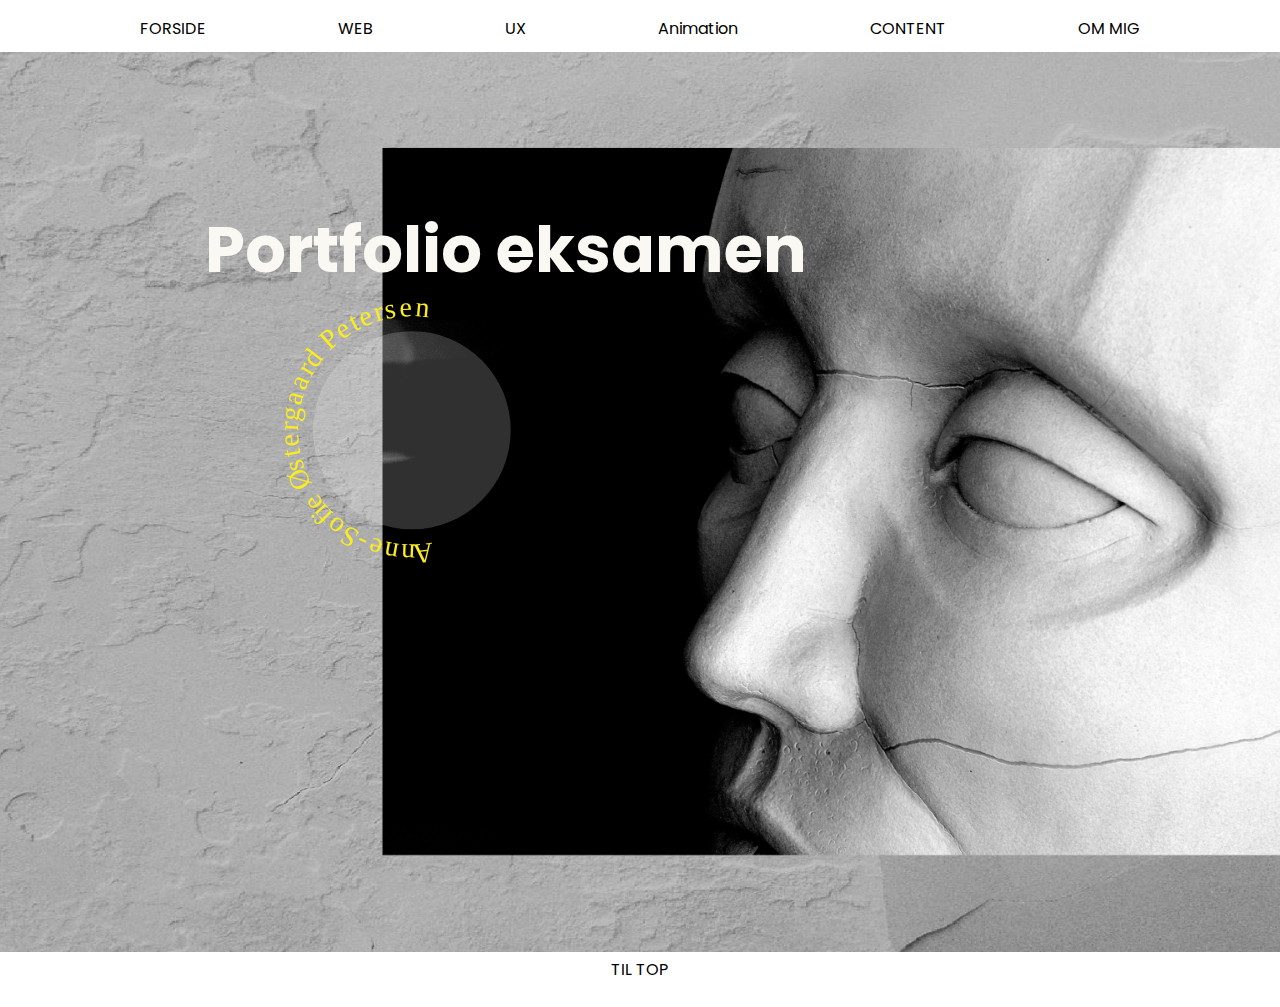
==== index.html @ 6179a80d "logo" ====
<!DOCTYPE html>
<html lang="">

<head>
    <meta charset="utf-8">
    <meta name="viewport" content="width=device-width, initial-scale=1.0">
    <title>Eksamens portfolio</title>
    <link rel="stylesheet" href="Forside.css">
    <link rel="stylesheet" href="main.css">
    <link rel="preconnect" href="https://fonts.gstatic.com">
    <link href="https://fonts.googleapis.com/css2?family=Poppins:wght@200&display=swap" rel="stylesheet">
    <script src="script.js"></script>

</head>

<body>
    <header id="my_header">

        <nav>
            <div id="menuknap" onclick="burgerMenu(this)">
                <div class="bar1"></div>
                <div class="bar2"></div>
                <div class="bar3"></div>
            </div>
            <ul id="menu" class="hidden">
                <li><a href="index.html">FORSIDE</a></li>
                <li><a href="html.html">WEB</a></li>
                <li><a href="grundUX.html">UX</a></li>
                <li><a href="animation.html">Animation</a></li>
                <li><a href="grundindhold.html">CONTENT</a></li>
                <li><a href="ommig.html">OM MIG</a></li>
            </ul>
        </nav>

    </header>
    <section id="first_section">
        <div class="section_wrapper">
            <h1>Portfolio eksamen</h1>
        </div>
        <article id="logo_navn">
            <div class="animation">
                <div id="logo1" class="logo rotation"></div>
            </div>
        </article>
        <!--
        <div class="logo_navn">
            <img src="forside_image/logo.svg" alt="logonavn">
        </div>
-->
    </section>
    <footer id="footer">
        <div class="footer">
            <a href="#my_header">TIL TOP</a>
        </div>
    </footer>
</body>

</html>
---- Forside.css ----
/*
#first_section {
    width: 100vw;
    background-size: cover;
    max-width: none;
    padding-bottom: 0;
}*/


#first_section {
    width: 100%;
    height: 89vh;
    background-image: url(forside_image/baggrund.jpg);
    background-size: cover;
    background-position: 56% 50%;
    max-width: none;
}

#first_section h1 {
    font-family: 'Poppins', sans-serif;
    font-size: 2rem;
    color: #FAF8F2;
    margin: 0;
    padding-left: 10px;
    padding-top: 150px;
}


@media (min-width:500px) {
    #first_section h1 {
        font-family: 'Poppins', sans-serif;
        font-size: 3rem;
        color: #FAF8F2;
        margin: 0;
        padding-left: 10px;
        padding-top: 150px;
    }
}

@media (min-width:730px) {

    #first_section {
        width: 100%;
        height: 100vh;
        background-image: url(forside_image/baggrund.jpg);
        background-size: cover;
        background-position: 50% 50%;
        max-width: none;
    }

    #first_section h1 {
        font-family: 'Poppins', sans-serif;
        font-size: 3.1rem;
        color: #FAF8F2;
        margin: 0;
        padding-left: 50px;
        padding-top: 150px;
    }
}

@media (min-width:830px) {
    #first_section h1 {
        font-family: 'Poppins', sans-serif;
        font-size: 3.2rem;
        color: #FAF8F2;
        margin: 0;
        padding-left: 50px;
        padding-top: 150px;
    }

    /*
#first_section .logo_navn {
    width: 23%;
    height: 29vh;
    position: absolute;
    left: 19vw;
}
*/
}

@media (min-width:880px) {
    #first_section h1 {
        font-family: 'Poppins', sans-serif;
        font-size: 3.5rem;
        color: #FAF8F2;
        margin: 0;
        padding-left: 85px;
        padding-top: 150px;
    }

    /*
    #first_section .logo_navn {
        width: 23%;
        height: 29vh;
        position: absolute;
        left: 19vw;
    }
*/
}

@media (min-width:1000px) {
    #first_section h1 {
        font-family: 'Poppins', sans-serif;
        font-size: 4rem;
        color: #FAF8F2;
        margin: 0;
        padding-left: 205px;
        padding-top: 150px;
    }

    /*
    #first_section .logo_navn {
        width: 23%;
        height: 29vh;
        position: absolute;
        left: 19vw;
    }
*/
}

.logo {
    position: absolute;
    width: 24vw;
    height: 24vw;
    background-image: url(forside_image/logo.svg);
    background-size: 100%;

    top: 22vw;
    left: 19vw;
}


.rotation {
    animation-name: rotation_kf;
    animation-duration: 14s;
    animation-iteration-count: 1;
    animation-timing-function: linear;
    animation-iteration-count: infinite;
}

@keyframes rotation_kf {
    from {
        transform: rotate(0deg);
    }

    to {
        transform: rotate(360deg);
    }
}
---- main.css ----
* {
    box-sizing: border-box;
}


main {
    max-width: 1080px;
    margin: 1.5rem auto;
    /*    margin-top: 1rem;*/
}


body {
    margin: 0;

}

img {
    width: 100%;
    max-width: 100%;
}

section {
    max-width: 1200px;
    margin: 0 auto;
    padding-bottom: 1rem;

}

p {
    font-family: 'Poppins', sans-serif;
    /*    font-family: 'Montserrat';*/
    font-size: 0.8rem;
}

h1 {
    font-family: 'Poppins', sans-serif;
    /*    font-family: 'Playfair Display', serif;*/
    font-size: 2rem;
    color: #FAF8F2;
    margin: 0;
}

h2 {
    color: #555555;
    font-family: 'Poppins', sans-serif;
    /*    font-family: 'Playfair Display', serif;*/
    text-align: left;
    font-size: 1.5rem;
    padding-bottom: 2rem;
    padding-top: 2rem;
    padding-left: 20px;
}

h3 {
    color: #f8de10;
    /*#FCC751;*/
    font-family: 'Poppins', sans-serif;
    /*    font-family: 'Playfair Display', serif;*/
    text-shadow: 2px 2px 5px rgba(237, 237, 242, 0.65);

}

h4 {
    color: #9f9f9f;
    font-family: 'Poppins', sans-serif;
    /*    font-family: 'Playfair Display', serif;*/

}

nav a {
    font-family: 'Poppins', sans-serif;
    /*    font-family: 'Montserrat';*/
    text-decoration: none;
    color: black;
}

nav a:hover {
    color: #FCEE21;
}

/* Navigation */
nav {
    position: relative;
    /*    z-index: 1;
    */
    text-align: left;

}

.hidden {
    opacity: 0;
    transform: translateY(-10px);
}

header {
    background: #ffffff;
    text-align: center;
}


nav ul {
    position: absolute;
    z-index: 1;
    padding-left: 0;
    background-color: white;
    width: 100%;
    height: 44vh;
    margin: 0;
}

nav a {
    font-size: 1rem;
    padding: 4rem;
}

#menu {
    transition: transform 0.3s;
    transform-origin: top;
}

#menuknap {
    cursor: pointer;
    padding-left: 90vw;
    padding-top: 1rem;

}

.bar1,
.bar2,
.bar3 {
    width: 30px;
    height: 1px;
    background-color: black;
    margin: 10px 0;
    transition: 0.4s;
}

#menu li {
    list-style: none;
    padding: 1.5vh;

}


/* Rotate first bar */
.change .bar1 {
    -webkit-transform: rotate(-45deg) translate(-9px, 6px);
    transform: rotate(-45deg) translate(-9px, 6px);
}

/* Fade out the second bar */
.change .bar2 {
    opacity: 0;
}

/* Rotate last bar */
.change .bar3 {
    -webkit-transform: rotate(45deg) translate(-8px, -8px);
    transform: rotate(45deg) translate(-8px, -8px);
}

.footer {
    height: 55px;
    width: 100%;
    background-color: #ffffff;
    text-align: center;
    font-family: 'Poppins', sans-serif;
}

.footer a {
    display: inline-block;
    color: black;
    padding: 2px;
    margin: 3px;
    text-decoration: none;
}

.footer a:hover {
    color: #FCEE21;
}

@media (min-width:730px) {
    /*Navigation*/

    #menuknap {
        display: none;
    }

    #menu.hidden {
        opacity: 1;

    }

    #menu li {
        display: inline-block;
        margin: 1rem;
        padding: 0;

    }

    nav ul {
        position: relative;
        padding-left: 0;
        background: none;
        height: 2rem;
        width: 100%;
        margin: 0;
    }

    nav {
        position: relative;
        text-align: center;
        padding-top: 10px;
        padding-bottom: 10px;

    }

    section {
        max-width: 1200px;
        margin: 0 auto;
        padding-bottom: 6rem;

    }


}

@media (max-width: 1300px) {
    nav a {
        font-size: 1rem;
        padding: 3rem;
    }
}

@media (max-width: 1106px) {
    nav a {
        font-size: 1rem;
        padding: 2rem;
    }
}

@media (max-width: 920px) {
    nav a {
        font-size: 1rem;
        padding: 1rem;
    }
}
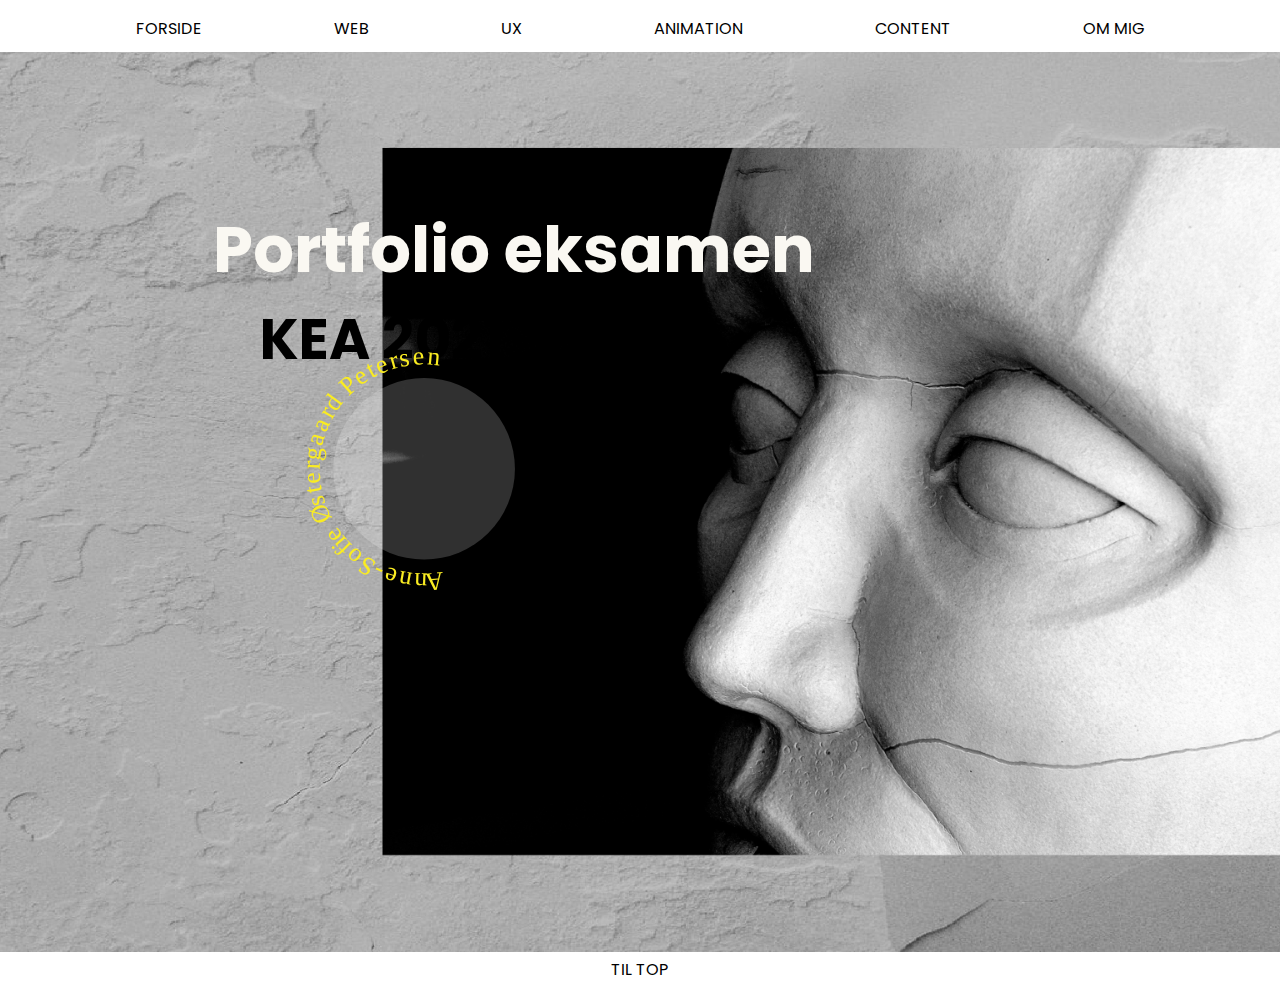
==== commit 6596a123: "h" ====
--- a/index.html
+++ b/index.html
@@ -26,7 +26,7 @@
                 <li><a href="index.html">FORSIDE</a></li>
                 <li><a href="html.html">WEB</a></li>
                 <li><a href="grundUX.html">UX</a></li>
-                <li><a href="animation.html">Animation</a></li>
+                <li><a href="animation.html">ANIMATION</a></li>
                 <li><a href="grundindhold.html">CONTENT</a></li>
                 <li><a href="ommig.html">OM MIG</a></li>
             </ul>
@@ -36,10 +36,11 @@
     <section id="first_section">
         <div class="section_wrapper">
             <h1>Portfolio eksamen</h1>
+            <h2>KEA 2021</h2>
         </div>
         <article id="logo_navn">
             <div class="animation">
-                <div id="logo1" class="logo rotation"></div>
+                <div id="logo" class="logo rotation"></div>
             </div>
         </article>
         <!--
--- a/Forside.css
+++ b/Forside.css
@@ -18,11 +18,32 @@
 
 #first_section h1 {
     font-family: 'Poppins', sans-serif;
-    font-size: 2rem;
+    font-size: 2.3rem;
     color: #FAF8F2;
     margin: 0;
     padding-left: 10px;
     padding-top: 150px;
+}
+
+#first_section h2 {
+    font-family: 'Poppins', sans-serif;
+    font-size: 1.5rem;
+    color: #FAF8F2;
+    margin: 0;
+    padding-left: 10px;
+    padding-bottom: 0;
+    padding-top: 0;
+}
+
+.logo {
+    position: absolute;
+    width: 40vw;
+    height: 40vw;
+    background-image: url(forside_image/logo.svg);
+    background-size: 100%;
+
+    top: 70vw;
+    left: 8vw;
 }
 
 
@@ -104,31 +125,34 @@
         font-size: 4rem;
         color: #FAF8F2;
         margin: 0;
-        padding-left: 205px;
+        padding-left: 213px;
         padding-top: 150px;
     }
 
-    /*
-    #first_section .logo_navn {
-        width: 23%;
-        height: 29vh;
+
+    #first_section h2 {
+        font-family: 'Poppins', sans-serif;
+        font-size: 3.5rem;
+        color: #000000;
+        margin: 0;
+        padding-left: 260px;
+        padding-bottom: 0;
+        padding-top: 0;
+    }
+
+
+    .logo {
         position: absolute;
-        left: 19vw;
+        width: 22vw;
+        height: 22vw;
+        background-image: url(forside_image/logo.svg);
+        background-size: 100%;
+
+        top: 26vw;
+        left: 21vw;
     }
-*/
+
 }
-
-.logo {
-    position: absolute;
-    width: 24vw;
-    height: 24vw;
-    background-image: url(forside_image/logo.svg);
-    background-size: 100%;
-
-    top: 22vw;
-    left: 19vw;
-}
-
 
 .rotation {
     animation-name: rotation_kf;
--- a/main.css
+++ b/main.css
@@ -29,13 +29,12 @@
 
 p {
     font-family: 'Poppins', sans-serif;
-    /*    font-family: 'Montserrat';*/
-    font-size: 0.8rem;
+    font-size: 0.9rem;
+    line-height: 1.6;
 }
 
 h1 {
     font-family: 'Poppins', sans-serif;
-    /*    font-family: 'Playfair Display', serif;*/
     font-size: 2rem;
     color: #FAF8F2;
     margin: 0;
@@ -44,7 +43,6 @@
 h2 {
     color: #555555;
     font-family: 'Poppins', sans-serif;
-    /*    font-family: 'Playfair Display', serif;*/
     text-align: left;
     font-size: 1.5rem;
     padding-bottom: 2rem;
